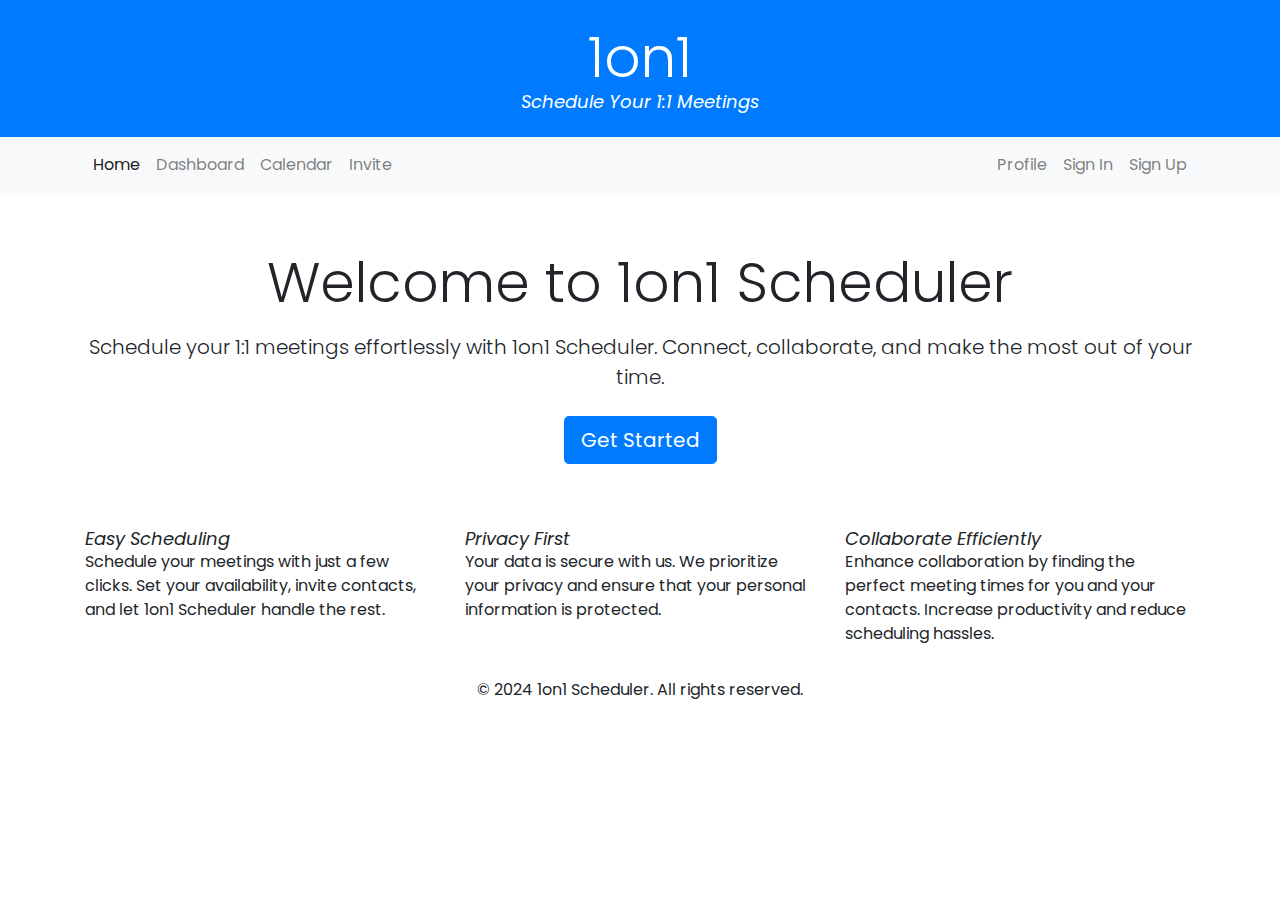
==== index.html @ 41061930 "Add files via upload" ====
<!DOCTYPE html>
<html lang="en">
<head>
    <meta charset="UTF-8">
    <meta name="viewport" content="width=device-width, initial-scale=1.0">
    <title>Home</title>
    <link rel="stylesheet" href="https://stackpath.bootstrapcdn.com/bootstrap/4.3.1/css/bootstrap.min.css">
    <script src="https://code.jquery.com/jquery-3.3.1.slim.min.js"></script>
    <script src="https://stackpath.bootstrapcdn.com/bootstrap/4.3.1/js/bootstrap.min.js"></script>
    <link href="https://fonts.googleapis.com/css2?family=Poppins:wght@300;400;700&display=swap" rel="stylesheet">
    <link rel="stylesheet" href="style.css">
</head>
<body>

<header class="bg-primary text-white text-center py-4">
    <h1 class="display-4">1on1</h1>
    <h2 class="italic">Schedule Your 1:1 Meetings</h2>
</header>

<nav class="navbar navbar-expand-lg navbar-light bg-light">
    <div class="container">
        <ul class="navbar-nav">
            <li class="nav-item">
                <a class="nav-link active" href="index.html">Home</a>
            </li>
            <li class="nav-item">
                <a class="nav-link" href="dashboard.html">Dashboard</a>
            </li>
            <li class="nav-item">
                <a class="nav-link" href="calendar.html">Calendar</a>
            </li>
            <li class="nav-item">
                <a class="nav-link" href="invite.html">Invite</a>
            </li>
        </ul>
        <ul class="navbar-nav ml-auto">
            <li class="nav-item">
                <a class="nav-link" href="profile.html">Profile</a>
            </li>
            <li class="nav-item">
                <a class="nav-link" href="signin.html">Sign In</a>
            </li>
            <li class="nav-item">
                <a class="nav-link" href="signup.html">Sign Up</a>
            </li>
        </ul>
    </div>
</nav>

<section class="py-5">
    <div class="container text-center">
        <h1 class="display-4 py-2">Welcome to 1on1 Scheduler</h1>
        <p class="lead py-2">Schedule your 1:1 meetings effortlessly with 1on1 Scheduler. Connect, collaborate, and make the most out of your time.</p>
        <a href="signup.html" class="btn btn-primary btn-lg">Get Started</a>
    </div>
</section>

<section class="features">
    <div class="container py-2">
        <div class="row">
            <div class="col-md-4 py-2">
                <h2>Easy Scheduling</h2>
                <p>Schedule your meetings with just a few clicks. Set your availability, invite contacts, and let 1on1 Scheduler handle the rest.</p>
            </div>
            <div class="col-md-4 py-2">
                <h2>Privacy First</h2>
                <p>Your data is secure with us. We prioritize your privacy and ensure that your personal information is protected.</p>
            </div>
            <div class="col-md-4 py-2">
                <h2>Collaborate Efficiently</h2>
                <p>Enhance collaboration by finding the perfect meeting times for you and your contacts. Increase productivity and reduce scheduling hassles.</p>
            </div>
        </div>
    </div>
</section>

<footer class="footer">
    <div class="container text-center">
        <p>&copy; 2024 1on1 Scheduler. All rights reserved.</p>
    </div>
</footer>

</body>
</html>
---- style.css ----
/* style.css */

body {
    font-family: 'Poppins', sans-serif;
    margin: 0;
    padding: 0;
}
h1 {
    font-family: "Poppins", sans-serif;
    font-size: 48px;
    font-weight: 700;
    margin: 0px;
}

h2 {
    font-family: "Poppins", sans-serif;
    font-size: 18px;
    margin: 0px;
    font-weight: normal;
    font-style: italic;
}

.calendar {
    width: 100%;
    border: 1px solid #ddd;
    margin-top: 20px;
    overflow: hidden;
}

.calendar-header {
    background-color: #3498db;
    color: #fff;
    text-align: center;
    padding: 10px;
    font-weight: bold;
}

.day {
    width: 14.28%;
    float: left;
    padding: 10px;
    box-sizing: border-box;
    border-right: 1px solid #ddd;
    border-bottom: 1px solid #ddd;
    text-align: center;
}

.not-month{
    color: lightgray;
}

.meeting {
    background-color: #5cb85c;
    color: #fff;
    font-weight: bold;
}
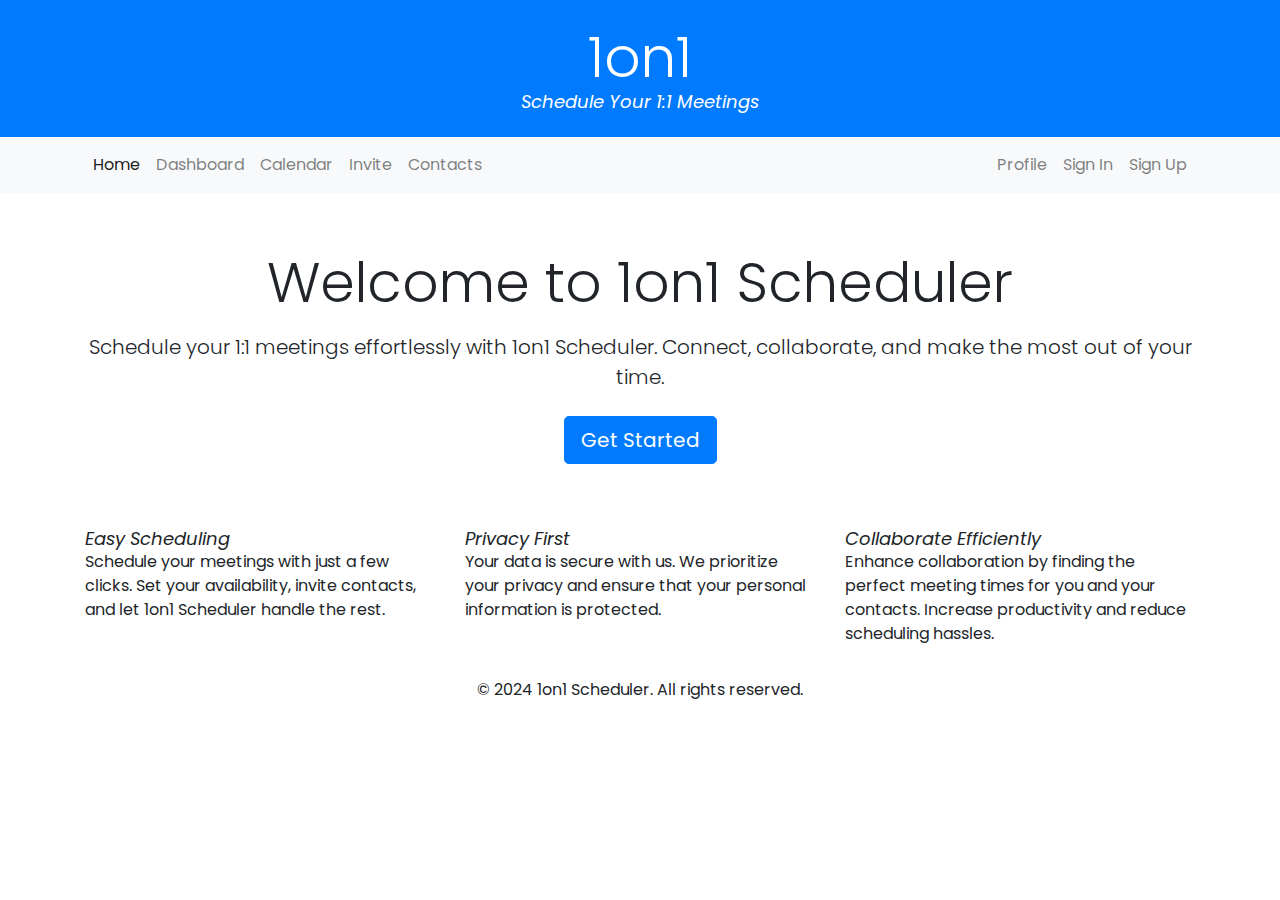
==== commit a953c1db: "Added the contacts page, added contacts page to the header, added existing contacts dropdown to the " ====
--- a/index.html
+++ b/index.html
@@ -31,6 +31,9 @@
             </li>
             <li class="nav-item">
                 <a class="nav-link" href="invite.html">Invite</a>
+            </li>
+            <li class="nav-item">
+                <a class="nav-link" href="contacts.html">Contacts</a>
             </li>
         </ul>
         <ul class="navbar-nav ml-auto">
